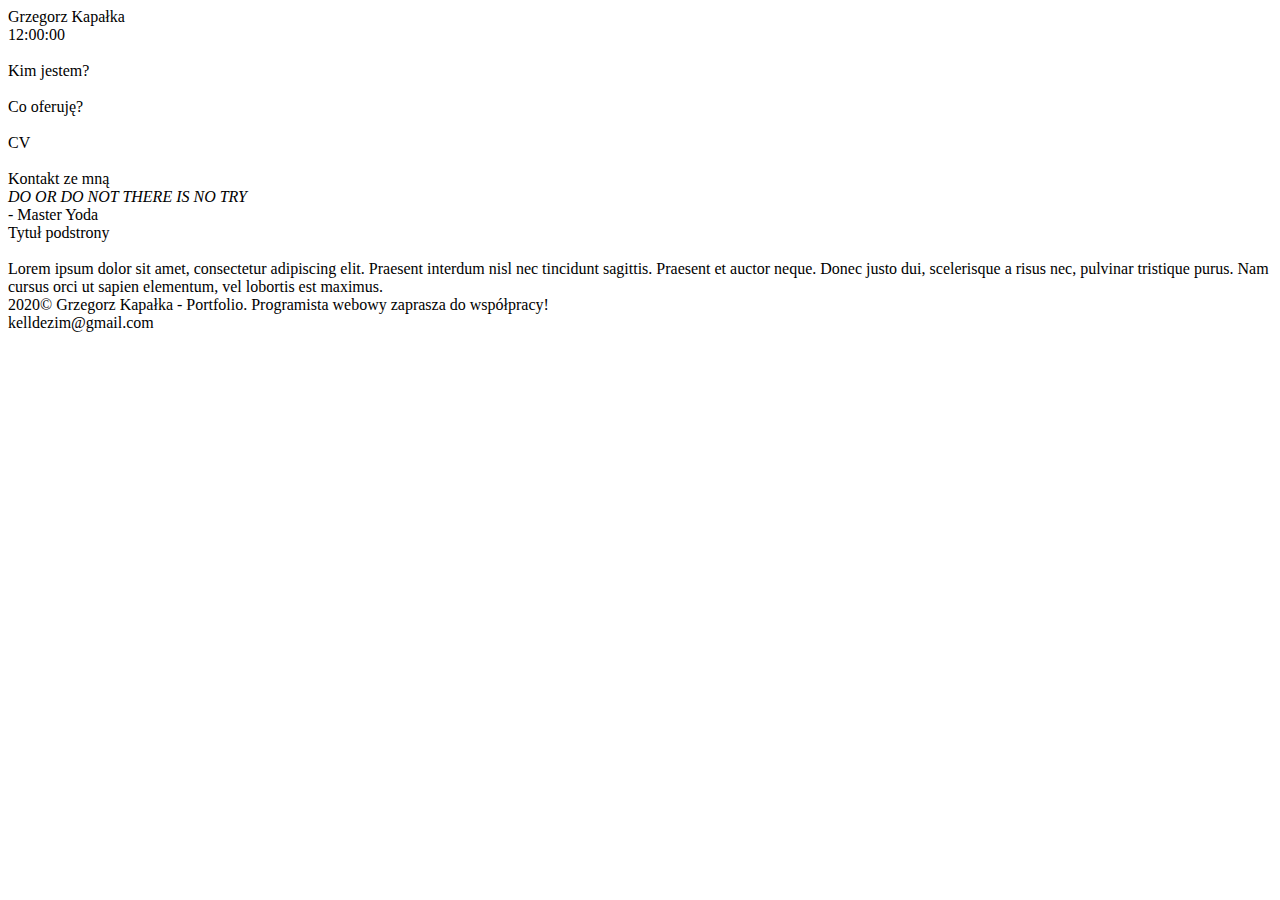
==== index.html @ d6eb571a "initial commit" ====
<!DOCTYPE html>
<html lang="pl">
    <head> 
        <meta charset="utf-8"/>
        <meta http-equiv="X-UA-Compatible" content="IE=edge,chrome=1"/>

        <title>Grzegorz Kapałka - Portfolio</title>

        <meta name="description" content="Stworzę dla Ciebie wyjątkową stronę www! Zatrudnij programistę webowego: PHP, JavaScript, HTML, CSS, MySQL, WordPress, Joomla, Drupal."/>
        <meta name="keywords" content="zamów, stronę, tworzenie, www, programista, portfolio, php, jacascript, html, css, WordPress, Joomia, Drupal"/> 

        <link rel="stylesheet" href="style.css"/>
        <link rel="stylesheet" href="css/fontello.css"/>
        <link href="https://fonts.googleapis.com/css2?family=Josefin+Sans&family=Lato&display=swap" rel="stylesheet">

    </head>

    <body>
        <div id="container">

            <div class="rectangle">
                <div id="logo">Grzegorz Kapałka</div>
                <div id="zegar">12:00:00</div>
                <div style="clear: both;"></div>
            </div>

            <div class="square">
                <div class="tile1">
                    <i class="icon-user"></i>
                    <br/>
                    Kim jestem?
                </div>
                <div class="tile1">
                    <i class="icon-laptop"></i>
                    <br/>
                    Co oferuję?
                </div>
                <div style="clear: both;"></div>

                <div class="tile2">
                    <i class="icon-graduation-cap"></i>
                    <br/>
                    CV
                </div>
                <div class="tile3">
                    <i class="icon-mail"></i>
                    <br/>
                    Kontakt ze mną
                </div>
                <div style="clear: both;"></div>

                <div class="tile4">
                    <i>DO OR DO NOT THERE IS NO TRY</i>
                    <br/>
                    - Master Yoda
                </div>

            </div>
            <div class="square">
                <div class="tile5">
                    Tytuł podstrony
                    <br/>
                    <br/>
                    Lorem ipsum dolor sit amet, consectetur adipiscing elit. Praesent interdum nisl nec tincidunt sagittis. Praesent et auctor neque. Donec justo dui, scelerisque a risus nec, pulvinar tristique purus. Nam cursus orci ut sapien elementum, vel lobortis est maximus. 
                </div>
                <div class="youtube">
                    <i class="icon-youtube"></i>
                </div>
                <div class="facebook">
                    <i class="demo-icon icon-facebook"></i>
                </div>
                <div class="linkedin">
                    <i class="icon-linkedin"></i>
                </div>
                <div class="twitter">
                    <i class="icon-twitter"></i>
                </div>
                <div style="clear: both;"></div>

            </div>
            <div style="clear: both;"></div>

            <div class="rectangle">
                2020&copy; Grzegorz Kapałka - Portfolio. Programista webowy zaprasza do współpracy!
                <br/>
                <i class="icon-mail-alt"></i>
                kelldezim@gmail.com
            </div>

        </div>
    </body>
</html>
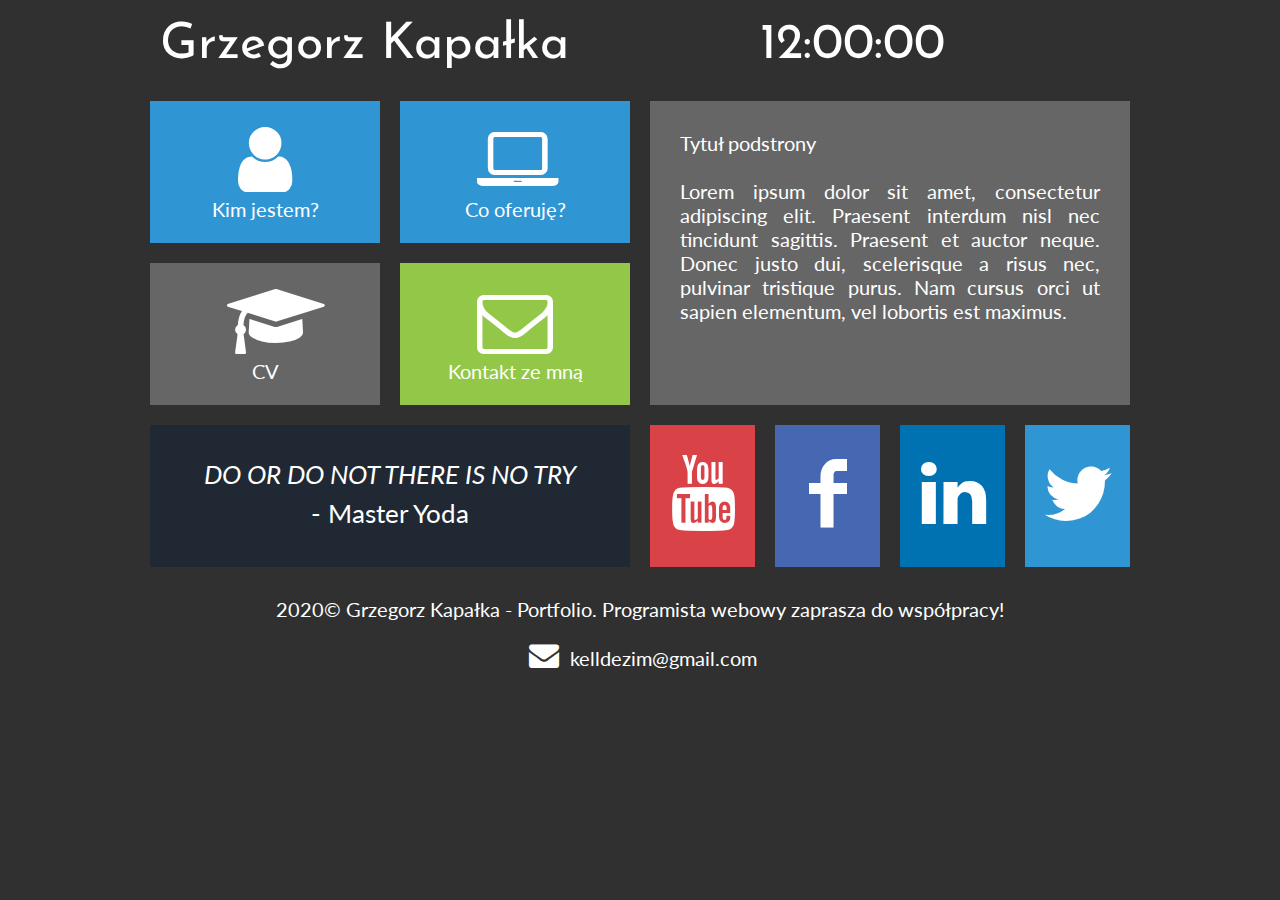
==== commit 5cd357a9: "new html windows and hyperlinks" ====
--- a/index.html
+++ b/index.html
@@ -26,26 +26,34 @@
 
             <div class="square">
                 <div class="tile1">
+                    <a href="kimjestem.html" class="tilelink">
                     <i class="icon-user"></i>
                     <br/>
                     Kim jestem?
+                    </a>
                 </div>
-                <div class="tile1">
-                    <i class="icon-laptop"></i>
-                    <br/>
-                    Co oferuję?
-                </div>
+                    <a href="oferta.html" class="tilelinkhtml5">
+                        <div class="tile1">
+                            <i class="icon-laptop"></i>
+                            <br/>
+                            Co oferuję?
+                        </div>
+                    </a>
                 <div style="clear: both;"></div>
 
                 <div class="tile2">
+                    <a href="cv.html" class="tilelink">
                     <i class="icon-graduation-cap"></i>
                     <br/>
                     CV
+                    </a>
                 </div>
                 <div class="tile3">
+                    <a href="kontakt.html" class="tilelink">
                     <i class="icon-mail"></i>
                     <br/>
                     Kontakt ze mną
+                    </a>
                 </div>
                 <div style="clear: both;"></div>
 
@@ -64,16 +72,32 @@
                     Lorem ipsum dolor sit amet, consectetur adipiscing elit. Praesent interdum nisl nec tincidunt sagittis. Praesent et auctor neque. Donec justo dui, scelerisque a risus nec, pulvinar tristique purus. Nam cursus orci ut sapien elementum, vel lobortis est maximus. 
                 </div>
                 <div class="youtube">
+                    <a href="https://www.youtube.com/"
+                    target="_blank"
+                    class="socialLink">
                     <i class="icon-youtube"></i>
+                    </a>
                 </div>
                 <div class="facebook">
-                    <i class="demo-icon icon-facebook"></i>
+                    <a href="https://www.facebook.com/"
+                    target="_blank"
+                    class="socialLink">
+                    <i class="icon-facebook"></i>
+                    </a>
                 </div>
                 <div class="linkedin">
+                    <a href="https://www.linkedin.com/home"
+                    target="_blank"
+                    class="socialLink">
                     <i class="icon-linkedin"></i>
+                    </a>
                 </div>
                 <div class="twitter">
+                    <a href="https://twitter.com/explore"
+                    target="_blank"
+                    class="socialLink">
                     <i class="icon-twitter"></i>
+                    </a>
                 </div>
                 <div style="clear: both;"></div>
 
--- a/style.css
+++ b/style.css
@@ -0,0 +1,178 @@
+body
+{
+    background-color: #303030;
+    color: #ffffff;
+    font-family: 'Lato', sans-serif;
+    font-size: 20px;
+}
+
+#container
+{
+    width:1000px;
+    margin-left: auto;
+    margin-right: auto;
+}
+
+.rectangle
+{
+    width: 960px;
+    margin:20px;
+    text-align: center;
+}
+
+.square
+{
+    width:50%;
+    float: left;
+}
+#logo
+{
+    float: left;
+    font-family: 'Josefin Sans', sans-serif;
+    font-size:50px;
+    width:600px;
+    text-align: left;
+}
+#zegar
+{
+    float: left;
+    font-family: 'Josefin Sans', sans-serif;
+    font-size:50px;
+    text-align: left;
+}
+.tile1
+{
+    float: left;
+    margin:10px;
+    width:230px;
+    height:142px;
+    background-color: #3095d3;
+    text-align: center;
+}
+.tile1:hover
+{
+    background-color: #2084c2;
+}
+.tile2
+{
+    float: left;
+    margin:10px;
+    width:230px;
+    height:142px;
+    background-color: #666666;
+    text-align: center;
+}
+.tile2:hover
+{
+    background-color: #555555;
+}
+.tile3
+{
+    float: left;
+    margin:10px;
+    width:230px;
+    height:142px;
+    background-color: #93c748;
+    text-align: center;
+}
+.tile3:hover
+{
+    background-color: #82b637;
+}
+.tile4
+{
+    margin:10px;
+    width:420px;
+    height:82px;
+    background-color: #1F2833;
+    text-align: center;
+    font-size: 26px;
+    padding: 30px;
+    line-height: 150%;   
+}
+.tile4:hover
+{
+    background-color: #0e1722;
+}
+.tile5
+{
+    margin:10px;
+    width:420;
+    height:244px;
+    background-color: #666666;
+    text-align: justify;
+    padding: 30px;
+}
+.tile5:hover
+{
+    background-color: #555555;
+}
+.youtube
+{
+    float: left;
+    margin:10px;
+    width:105px;
+    height:142px;
+    background-color: #d94348;
+}
+.youtube:hover
+{
+    background-color: #c83237;
+}
+.facebook
+{
+    float: left;
+    margin:10px;
+    width:105px;
+    height:142px;
+    background-color: #4668b3;
+}
+.facebook:hover
+{
+    background-color: #3557a2;
+}
+.linkedin
+{
+    float: left;
+    margin:10px;
+    width:105px;
+    height:142px;
+    background-color: #0072b1;
+}
+.linkedin:hover
+{
+    background-color: #0061a0;
+}
+.twitter
+{
+    float: left;
+    margin:10px;
+    width:105px;
+    height:142px;
+    background-color: #3095d3;
+}
+.twitter:hover
+{
+    background-color: #2084c2;
+}
+a.tilelink
+{
+    color: #ffffff;
+    text-decoration: none;
+    display: block;
+    width:230px;
+    height:142px;
+}
+a.tilelinkhtml5
+{
+   color: #ffffff;
+   text-decoration: none; 
+}
+a.socialLink
+{
+    color: #ffffff;
+    text-decoration: none;
+    display: block;
+    width: 105;
+    height: 142;
+}--- a/css/fontello.css
+++ b/css/fontello.css
@@ -0,0 +1,79 @@
+@font-face {
+  font-family: 'fontello';
+  src: url('../font/fontello.eot?8177679');
+  src: url('../font/fontello.eot?8177679#iefix') format('embedded-opentype'),
+       url('../font/fontello.woff2?8177679') format('woff2'),
+       url('../font/fontello.woff?8177679') format('woff'),
+       url('../font/fontello.ttf?8177679') format('truetype'),
+       url('../font/fontello.svg?8177679#fontello') format('svg');
+  font-weight: normal;
+  font-style: normal;
+}
+/* Chrome hack: SVG is rendered more smooth in Windozze. 100% magic, uncomment if you need it. */
+/* Note, that will break hinting! In other OS-es font will be not as sharp as it could be */
+/*
+@media screen and (-webkit-min-device-pixel-ratio:0) {
+  @font-face {
+    font-family: 'fontello';
+    src: url('../font/fontello.svg?8177679#fontello') format('svg');
+  }
+}
+*/
+ 
+ [class^="icon-"]:before, [class*=" icon-"]:before {
+  font-family: "fontello";
+  font-style: normal;
+  font-weight: normal;
+  speak: never;
+ 
+  display: inline-block;
+  text-decoration: inherit;
+  width: 1em;
+  margin-right: .2em;
+  text-align: center;
+  /* opacity: .8; */
+ 
+  /* For safety - reset parent styles, that can break glyph codes*/
+  font-variant: normal;
+  text-transform: none;
+ 
+  /* fix buttons height, for twitter bootstrap */
+  line-height: 1em;
+ 
+  /* Animation center compensation - margins should be symmetric */
+  /* remove if not needed */
+  margin-left: .2em;
+ 
+  /* you can be more comfortable with increased icons size */
+  /* font-size: 120%; */
+ 
+  /* Font smoothing. That was taken from TWBS */
+  -webkit-font-smoothing: antialiased;
+  -moz-osx-font-smoothing: grayscale;
+ 
+  /* Uncomment for 3D effect */
+  /* text-shadow: 1px 1px 1px rgba(127, 127, 127, 0.3); */
+}
+ 
+.icon-linkedin-squared:before { 
+  content: '\e800'; font-size: 76px; margin-top: 20px;} /* '' */
+.icon-mail:before { 
+  content: '\e801'; font-size: 76px; margin-top: 20px;} /* '' */
+.icon-user:before { 
+  content: '\e802'; font-size: 76px; margin-top: 20px; } /* '' */
+.icon-twitter:before { 
+  content: '\f099'; font-size: 76px; margin-top: 30px; } /* '' */
+.icon-gplus:before { 
+  content: '\f0d5'; font-size: 76px; margin-top: 20px;} /* '' */
+.icon-mail-alt:before { 
+  content: '\f0e0'; font-size: 30px; margin-top: 20px;} /* '' */
+.icon-linkedin:before { 
+  content: '\f0e1'; font-size: 76px; margin-top: 30px} /* '' */
+.icon-laptop:before { 
+  content: '\f109'; font-size: 76px; margin-top: 20px;} /* '' */
+.icon-youtube:before { 
+  content: '\f167'; font-size: 76px; margin-top: 30px;} /* '' */
+.icon-graduation-cap:before { 
+  content: '\f19d'; font-size: 76px; margin-top: 20px;} /* '' */
+.icon-facebook:before { 
+  content: '\f30c'; font-size: 76px; margin-top: 30px; } /* '' */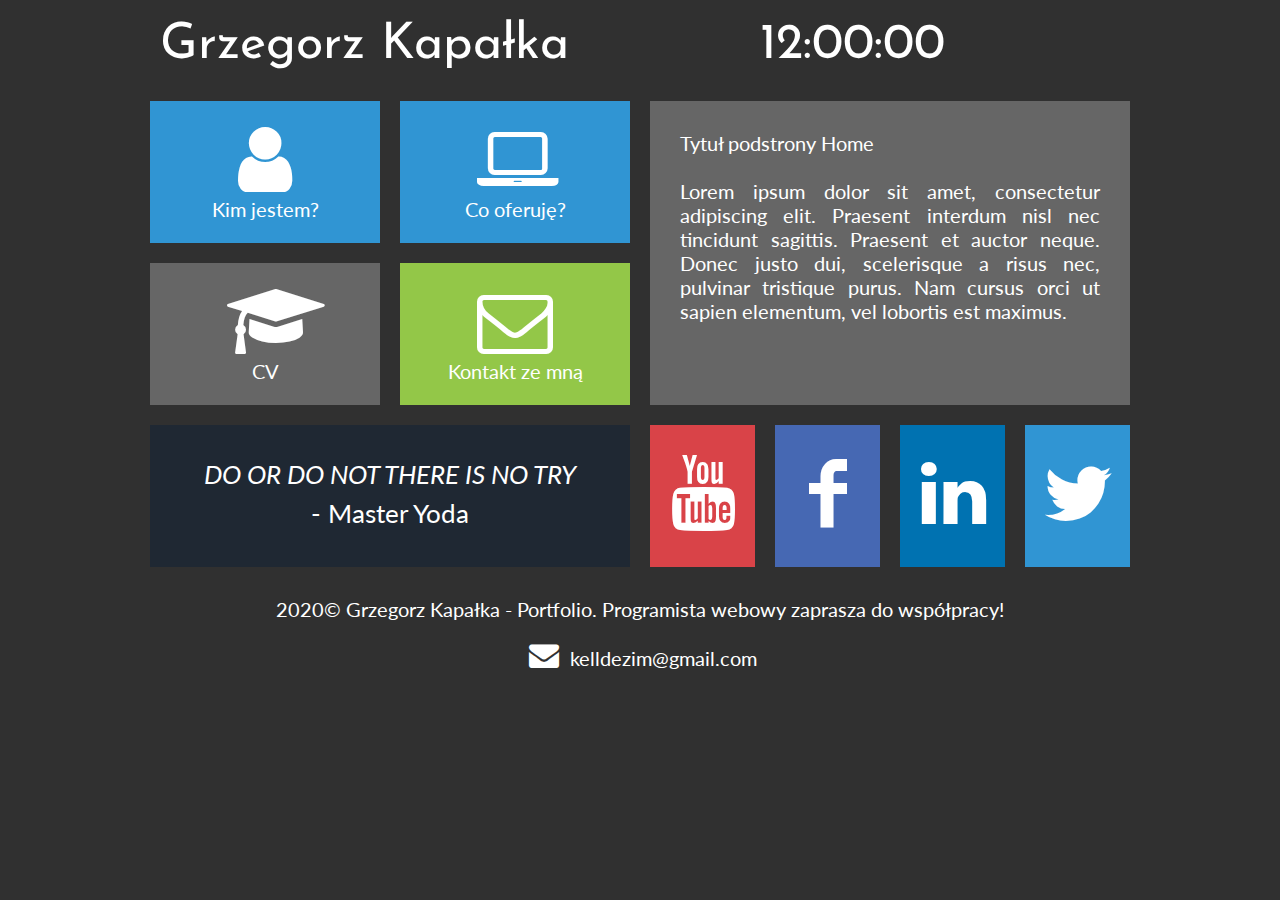
==== commit 7d0174de: "added .htaccess and better addresses for SOE" ====
--- a/index.html
+++ b/index.html
@@ -19,20 +19,24 @@
         <div id="container">
 
             <div class="rectangle">
-                <div id="logo">Grzegorz Kapałka</div>
+                <div id="logo">
+                    <a href="zatrudnij-programiste-webowego" class="tilelinkhtml5">
+                    Grzegorz Kapałka
+                    </a>
+                </div>
                 <div id="zegar">12:00:00</div>
                 <div style="clear: both;"></div>
             </div>
 
             <div class="square">
                 <div class="tile1">
-                    <a href="kimjestem.html" class="tilelink">
+                    <a href="kim-jestem" class="tilelink">
                     <i class="icon-user"></i>
                     <br/>
                     Kim jestem?
                     </a>
                 </div>
-                    <a href="oferta.html" class="tilelinkhtml5">
+                    <a href="oferta-tworzenie-stron-www" class="tilelinkhtml5">
                         <div class="tile1">
                             <i class="icon-laptop"></i>
                             <br/>
@@ -42,14 +46,14 @@
                 <div style="clear: both;"></div>
 
                 <div class="tile2">
-                    <a href="cv.html" class="tilelink">
+                    <a href="cv-programista-csharp-javascript" class="tilelink">
                     <i class="icon-graduation-cap"></i>
                     <br/>
                     CV
                     </a>
                 </div>
                 <div class="tile3">
-                    <a href="kontakt.html" class="tilelink">
+                    <a href="kontakt-programista-csharp" class="tilelink">
                     <i class="icon-mail"></i>
                     <br/>
                     Kontakt ze mną
@@ -66,7 +70,7 @@
             </div>
             <div class="square">
                 <div class="tile5">
-                    Tytuł podstrony
+                    Tytuł podstrony Home
                     <br/>
                     <br/>
                     Lorem ipsum dolor sit amet, consectetur adipiscing elit. Praesent interdum nisl nec tincidunt sagittis. Praesent et auctor neque. Donec justo dui, scelerisque a risus nec, pulvinar tristique purus. Nam cursus orci ut sapien elementum, vel lobortis est maximus. 
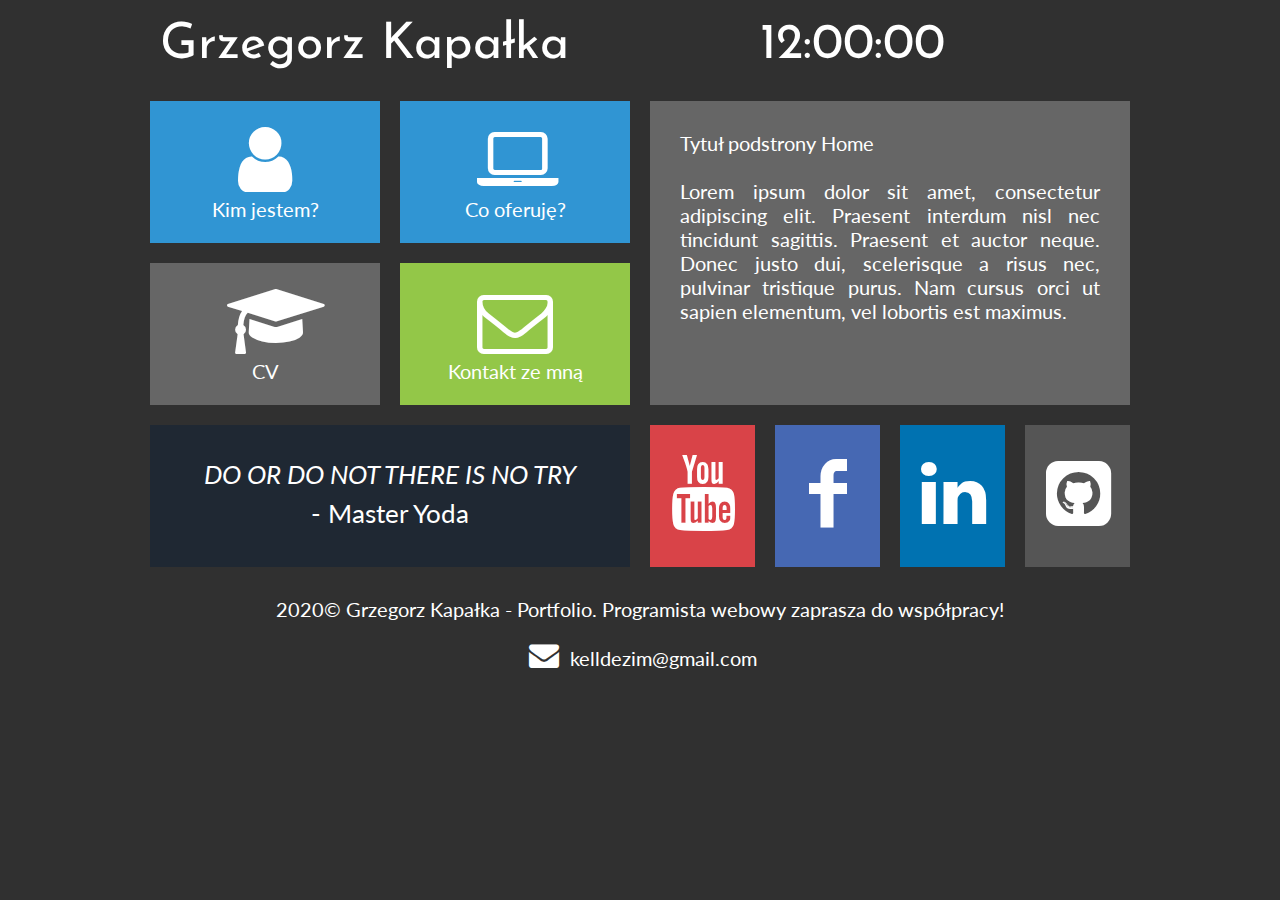
==== commit 8fb09c5e: "added GitHub icon" ====
--- a/index.html
+++ b/index.html
@@ -96,11 +96,11 @@
                     <i class="icon-linkedin"></i>
                     </a>
                 </div>
-                <div class="twitter">
+                <div class="gitHub">
                     <a href="https://twitter.com/explore"
                     target="_blank"
                     class="socialLink">
-                    <i class="icon-twitter"></i>
+                    <i class="icon-github-squared"></i>
                     </a>
                 </div>
                 <div style="clear: both;"></div>
--- a/style.css
+++ b/style.css
@@ -143,17 +143,17 @@
 {
     background-color: #0061a0;
 }
-.twitter
+.gitHub
 {
     float: left;
     margin:10px;
     width:105px;
     height:142px;
-    background-color: #3095d3;
+    background-color: #555555;
 }
-.twitter:hover
+.gitHub:hover
 {
-    background-color: #2084c2;
+    background-color: #666666;
 }
 a.tilelink
 {
--- a/css/fontello.css
+++ b/css/fontello.css
@@ -1,11 +1,11 @@
 @font-face {
   font-family: 'fontello';
-  src: url('../font/fontello.eot?8177679');
-  src: url('../font/fontello.eot?8177679#iefix') format('embedded-opentype'),
-       url('../font/fontello.woff2?8177679') format('woff2'),
-       url('../font/fontello.woff?8177679') format('woff'),
-       url('../font/fontello.ttf?8177679') format('truetype'),
-       url('../font/fontello.svg?8177679#fontello') format('svg');
+  src: url('../font/fontello.eot?72625419');
+  src: url('../font/fontello.eot?72625419#iefix') format('embedded-opentype'),
+       url('../font/fontello.woff2?72625419') format('woff2'),
+       url('../font/fontello.woff?72625419') format('woff'),
+       url('../font/fontello.ttf?72625419') format('truetype'),
+       url('../font/fontello.svg?72625419#fontello') format('svg');
   font-weight: normal;
   font-style: normal;
 }
@@ -15,7 +15,7 @@
 @media screen and (-webkit-min-device-pixel-ratio:0) {
   @font-face {
     font-family: 'fontello';
-    src: url('../font/fontello.svg?8177679#fontello') format('svg');
+    src: url('../font/fontello.svg?72625419#fontello') format('svg');
   }
 }
 */
@@ -76,4 +76,6 @@
 .icon-graduation-cap:before { 
   content: '\f19d'; font-size: 76px; margin-top: 20px;} /* '' */
 .icon-facebook:before { 
-  content: '\f30c'; font-size: 76px; margin-top: 30px; } /* '' */+  content: '\f30c'; font-size: 76px; margin-top: 30px; } /* '' */
+.icon-github-squared:before { 
+  content: '\f300'; font-size: 76px; margin-top: 30px; } /* '' */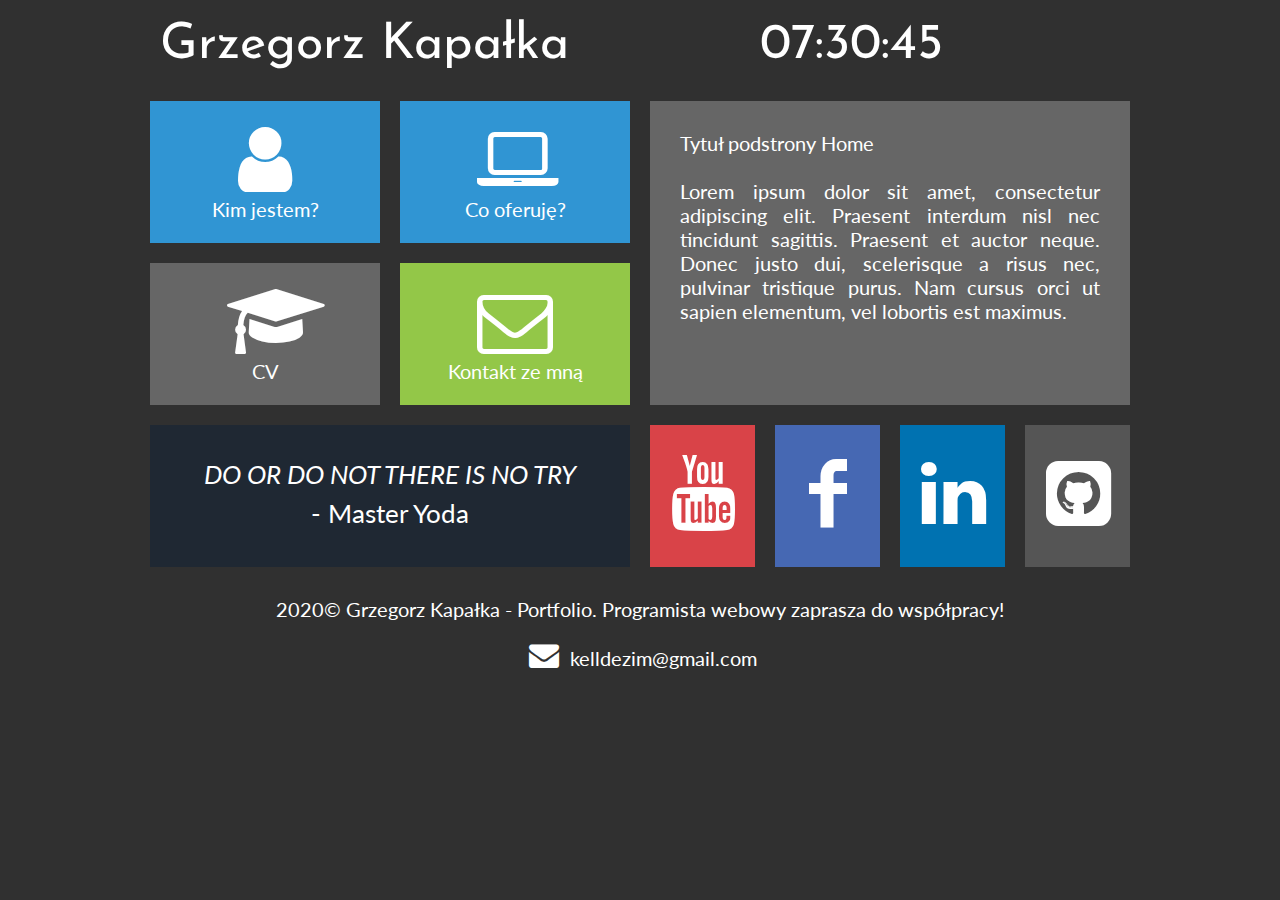
==== commit deeae510: "js clock file added" ====
--- a/index.html
+++ b/index.html
@@ -5,6 +5,8 @@
         <meta http-equiv="X-UA-Compatible" content="IE=edge,chrome=1"/>
 
         <title>Grzegorz Kapałka - Portfolio</title>
+
+        <script type="text/javascript" src="timer.js"></script>
 
         <meta name="description" content="Stworzę dla Ciebie wyjątkową stronę www! Zatrudnij programistę webowego: PHP, JavaScript, HTML, CSS, MySQL, WordPress, Joomla, Drupal."/>
         <meta name="keywords" content="zamów, stronę, tworzenie, www, programista, portfolio, php, jacascript, html, css, WordPress, Joomia, Drupal"/> 
@@ -15,7 +17,7 @@
 
     </head>
 
-    <body>
+    <body onload="odliczanie();">
         <div id="container">
 
             <div class="rectangle">
@@ -24,7 +26,7 @@
                     Grzegorz Kapałka
                     </a>
                 </div>
-                <div id="zegar">12:00:00</div>
+                <div id="zegar"></div>
                 <div style="clear: both;"></div>
             </div>
 
@@ -97,7 +99,7 @@
                     </a>
                 </div>
                 <div class="gitHub">
-                    <a href="https://twitter.com/explore"
+                    <a href="https://github.com/"
                     target="_blank"
                     class="socialLink">
                     <i class="icon-github-squared"></i>
--- a/css/fontello.css
+++ b/css/fontello.css
@@ -61,8 +61,6 @@
   content: '\e801'; font-size: 76px; margin-top: 20px;} /* '' */
 .icon-user:before { 
   content: '\e802'; font-size: 76px; margin-top: 20px; } /* '' */
-.icon-twitter:before { 
-  content: '\f099'; font-size: 76px; margin-top: 30px; } /* '' */
 .icon-gplus:before { 
   content: '\f0d5'; font-size: 76px; margin-top: 20px;} /* '' */
 .icon-mail-alt:before { 
